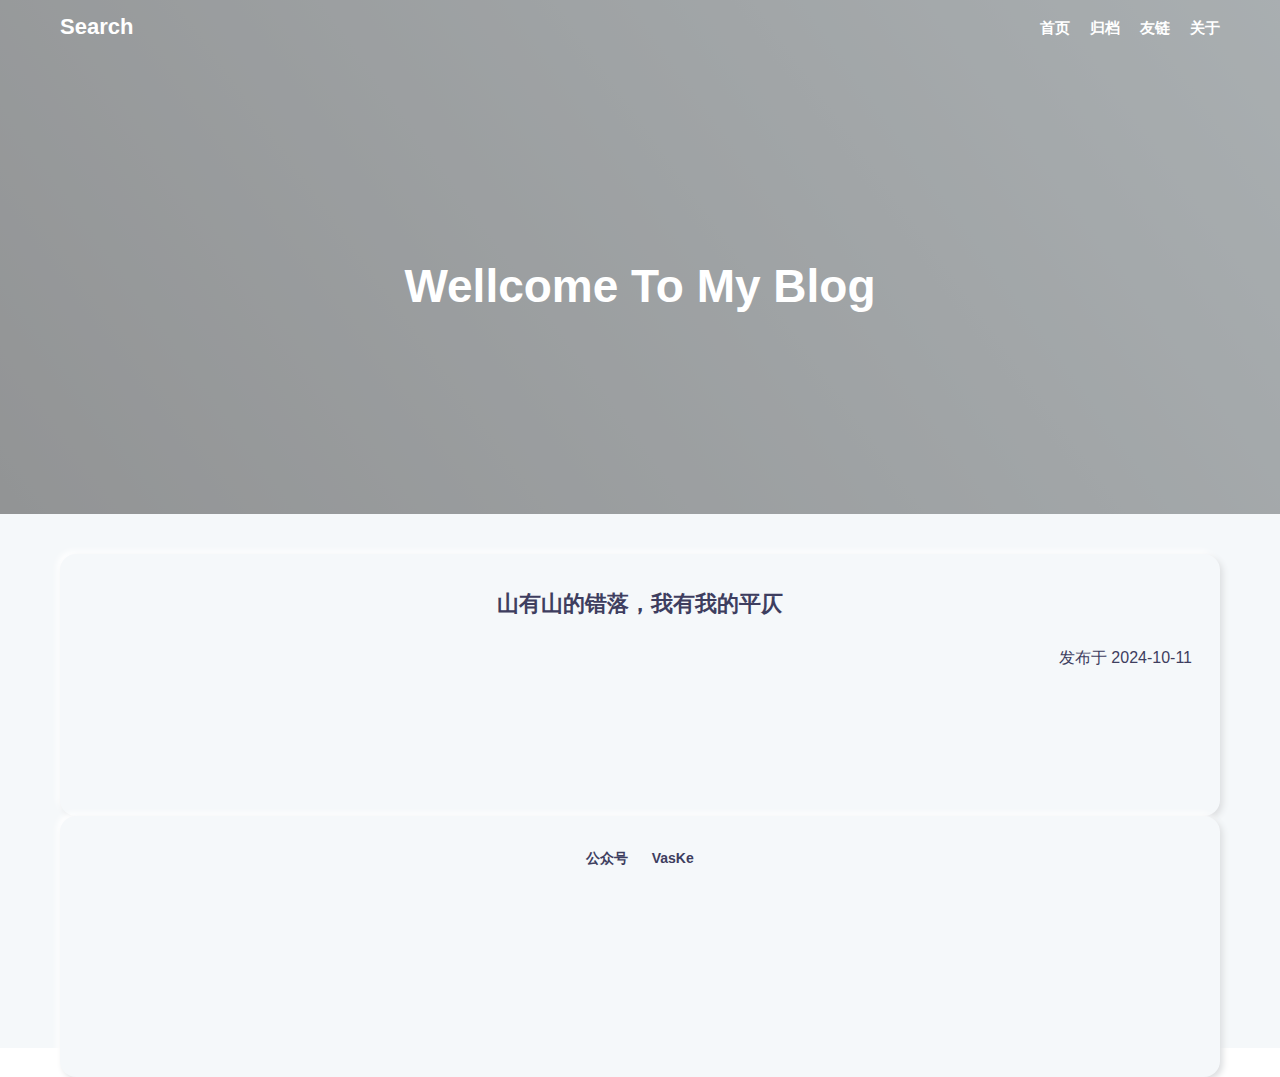
==== index.html @ cfa20895 "Second index.html" ====
<!DOCTYPE html>
<html lang="en">
<head>
  <meta charset="UTF-8">
  <meta name="viewport" content="width=device-width, initial-scale=1.0">
  <meta http-equiv="X-UA-Compatible" content="ie=edge">
  <meta name="theme-color" content="#3367D6"/>
  <link rel="apple-touch-icon" href="/icons-192.png">
  <link rel="manifest" href="/manifest.json">
  <meta name="generator" content="Hexo 7.3.0">
  <meta name="author" content="HF Chen">
  <title>VasKe</title>
  <link rel="shortcut icon" href="/favicon.ico">
  <link rel="stylesheet" href="/css/style.css">
</head>
<body>
  <div class="root-container">
    
<!-- header container -->
<header class="header-container">
  
    <div class="post-image" style="background-image: url(https://qiniu.sukoshi.xyz/src/images/68686407_p0.jpg)"></div>
  

  <!-- navbar -->
<nav class="navbar">
  <div class="navbar-content">
    <!-- logo -->
    <div class="navbar-logo">
      <a href="https://www.baidu.com">
        
          Search
        
      </a>
    </div>
    <!-- link -->
    <div class="navbar-link">
      <div class="navbar-btn">
        <div></div>
        <div></div>
        <div></div>
      </div>
      <ul class="navbar-list">
        
          <li class="navbar-list-item"><a href="/">首页</a></li>
        
          <li class="navbar-list-item"><a href="/archives">归档</a></li>
        
          <li class="navbar-list-item"><a href="#">友链</a></li>
        
          <li class="navbar-list-item"><a href="#">关于</a></li>
        
      </ul>
    </div>
  </div>
</nav>

  
  
    <div class="header-content">
      <div class="post-text layout-block layout-padding">
        <h1 class="title-wrap">Wellcome To My Blog</h1>
        
      </div>
    </div>
  

  
</header>

    <!-- 首页 -->

<!-- post list container -->
<div class="body-container">
  <div class="content-container layout-block article-list">
      <div class="article-item layout-padding">
        <article class="card-container article-card content-padding--large soft-size--large soft-style--box">
          <div class="card-text" style="text-align: center;">
              <a href="/2024/10/11/hello-world/" itemprop="url">
                <h2 class="card-text--title">山有山的错落，我有我的平仄</h2>
              </a>
            <div class="card-text--row" style="text-align: right;">
              <span>发布于</span>
              <time  class="article-date" datetime="2024-10-11T14:38:15.894Z" itemprop="datePublished">2024-10-11</time>
            </div>
            <ul class="wrap-list light"></ul>
            <ul class="wrap-list light"></ul>
          </div>
        </article>

        <article class="card-container article-card content-padding--large soft-size--large soft-style--box">
        <div style="display: flex; justify-content: center;">
          <div class="card-text" style="text-align: center;">
            <h2>公众号</h2>
          </div>
          &nbsp;&nbsp;&nbsp;&nbsp;&nbsp;&nbsp;
          <div class="card-text" style="text-align: center;">
            <h2>VasKe</h2>
          </div>
        </div>
        </article>
      </div>
  </div>
</div>

<!-- page container -->



    <!-- footer container -->
<footer id="footer" class="footer">
  <div class="footer-container">
    
    <div class="social-icons">
      
          <a href="https://github.com/vakechen/" class="soft-size--primary soft-style--box" target="_blank" rel="noopener noreferrer">
            <svg class="icon icon-github" viewBox="0 0 1024 1024" version="1.1" xmlns="http://www.w3.org/2000/svg">
            <path d="M64.6 512c0 195.6 125.4 361.9 300.1 422.9 23.5 5.9 19.9-10.8 19.9-22.2v-77.6c-135.8 15.9-141.3-74-150.5-89-18.5-31.5-61.9-39.5-49-54.5 31-15.9 62.5 4 98.9 58 26.4 39.1 77.9 32.5 104.1 26 5.7-23.5 17.9-44.5 34.7-60.9-140.7-25.2-199.4-111.1-199.4-213.3 0-49.5 16.4-95.1 48.4-131.8-20.4-60.6 1.9-112.4 4.9-120.1 58.2-5.2 118.5 41.6 123.3 45.3 33.1-8.9 70.8-13.7 112.9-13.7 42.4 0 80.3 4.9 113.5 13.9 11.3-8.6 67.3-48.8 121.4-43.9 2.9 7.7 24.7 58.3 5.5 118.1 32.5 36.8 49 82.8 49 132.4 0 102.3-59 188.3-200.2 213.2 23.5 23.3 38.1 55.5 38.1 91.1v112.7c0.8 9 0 17.9 15.1 17.9C832.7 877 960.4 709.4 960.4 512.1c0-247.5-200.6-447.9-447.9-447.9C265 64.1 64.6 264.5 64.6 512z"></path></svg>
          </a>
        
      
        
          <a href="https://twitter.com/guanquanhong" class="soft-size--primary soft-style--box" target="_blank" rel="noopener noreferrer">
            <svg class="icon icon-twitter" viewBox="0 0 1024 1024" version="1.1" xmlns="http://www.w3.org/2000/svg">
            <path d="M962.285714 233.142857q-38.285714 56-92.571429 95.428571 0.571429 8 0.571429 24 0 74.285714-21.714286 148.285714t-66 142-105.428571 120.285714-147.428571 83.428571-184.571429 31.142857q-154.857143 0-283.428571-82.857143 20 2.285714 44.571429 2.285714 128.571429 0 229.142857-78.857143-60-1.142857-107.428571-36.857143t-65.142857-91.142857q18.857143 2.857143 34.857143 2.857143 24.571429 0 48.571429-6.285714-64-13.142857-106-63.714286t-42-117.428571l0-2.285714q38.857143 21.714286 83.428571 23.428571-37.714286-25.142857-60-65.714286t-22.285714-88q0-50.285714 25.142857-93.142857 69.142857 85.142857 168.285714 136.285714t212.285714 56.857143q-4.571429-21.714286-4.571429-42.285714 0-76.571429 54-130.571429t130.571429-54q80 0 134.857143 58.285714 62.285714-12 117.142857-44.571429-21.142857 65.714286-81.142857 101.714286 53.142857-5.714286 106.285714-28.571429z"></path></svg>
          </a>
        
      
    </div>
     
    <p>&copy; 2024 <a href="/" target="_blank">HF Chen</a></p>

    

    <p>- END -</p>

    <p>
      <a href="javascript:;" id="theme-light">🌞 浅色</a>
      <a href="javascript:;" id="theme-dark">🌛 深色</a>
      <a href="javascript:;" id="theme-auto">🤖️ 自动</a>
    </p>
  </div>
</footer>
  </div>

  <div class="back-to-top-fixed soft-size--round soft-style--box">
    <svg class="icon icon-back-to-top" viewBox="0 0 1024 1024" version="1.1" xmlns="http://www.w3.org/2000/svg">
      <path d="M725.333333 426.666667c-12.8 0-21.333333-4.266667-29.866667-12.8l-213.333333-213.333333c-17.066667-17.066667-17.066667-42.666667 0-59.733333s42.666667-17.066667 59.733333 0l213.333333 213.333333c17.066667 17.066667 17.066667 42.666667 0 59.733333C746.666667 422.4 738.133333 426.666667 725.333333 426.666667z"></path>
      <path d="M298.666667 426.666667c-12.8 0-21.333333-4.266667-29.866667-12.8-17.066667-17.066667-17.066667-42.666667 0-59.733333l213.333333-213.333333c17.066667-17.066667 42.666667-17.066667 59.733333 0s17.066667 42.666667 0 59.733333l-213.333333 213.333333C320 422.4 311.466667 426.666667 298.666667 426.666667z"></path>
      <path d="M512 896c-25.6 0-42.666667-17.066667-42.666667-42.666667L469.333333 170.666667c0-25.6 17.066667-42.666667 42.666667-42.666667s42.666667 17.066667 42.666667 42.666667l0 682.666667C554.666667 878.933333 537.6 896 512 896z"></path>
    </svg>
  </div>

  
  










  


  


  




<script src="/js/script.js"></script>


  
  <!-- 尾部用户自定义相关内容 -->
</body>
</html>
---- css/style.css ----
@media screen and (min-width: 768px) {
  :root {
    --layout-max-width: 1200px;
    --layout-padding: 20px;
    --content-large-padding: 40px 38px 46px;
    --content-small-padding: 20px 19px 23px;
    --font-large-size: 46px;
    --font-stress-size: 22px;
    --font-common-size: 16px;
    --font-base-size: 14px;
    --font-base-lh: 1.8;
    --banner-height: 460px;
    --content-large-padding: 30px 28px 26px;
    --content-primary-padding: 23px;
    --soft-large-radius: 16px;
    --soft-primary-radius: 12px;
    --soft-small-radius: 6px;
  }
}
@media screen and (max-width: 767px) {
  :root {
    --layout-max-width: 100%;
    --layout-padding: 10px;
    --content-large-padding: 30px 28px 34px;
    --content-small-padding: 14px 12px 16px;
    --font-large-size: 22px;
    --font-stress-size: 18px;
    --font-common-size: 14px;
    --font-base-size: 12px;
    --font-base-lh: 1.4;
    --banner-height: 280px;
    --content-large-padding: 30px 28px 34px;
    --content-primary-padding: 16px;
    --soft-large-radius: 16px;
    --soft-primary-radius: 6px;
    --soft-small-radius: 4px;
  }
}
:root {
  --soft-shadow: 3px;
}
:root.theme-light {
  --theme-bg-primary: #f5f8fa;
  --theme-bg-high: #fff;
  --theme-bg-shadow: #dddfe1;
  --theme-bg-actvie1: #dddfe1;
  --theme-bg-actvie2: #fff;
  --theme-text-active: #f857a6;
  --theme-text-light: #fff;
  --theme-text-primary: #3e3e5f;
  --theme-text-low: #aeacb1;
  --theme-text-stress: #14281d;
  --theme-border-primary: #e1e4e8;
  --theme-border-secondary: #ebedef;
}
:root.theme-dark {
  --theme-bg-primary: #1e2428;
  --theme-bg-high: #303a40;
  --theme-bg-shadow: #0c0e10;
  --theme-bg-actvie1: #1b2024;
  --theme-bg-actvie2: #20272b;
  --theme-text-active: #ca5388;
  --theme-text-light: #d7dfe6;
  --theme-text-primary: #adbac7;
  --theme-text-low: #444c56;
  --theme-text-stress: #cdd9e5;
  --theme-border-primary: #444c56;
  --theme-border-secondary: #373e47;
}
@media (prefers-color-scheme: light) {
  :root {
    --theme-bg-primary: #f5f8fa;
    --theme-bg-high: #fff;
    --theme-bg-shadow: #dddfe1;
    --theme-bg-actvie1: #dddfe1;
    --theme-bg-actvie2: #fff;
    --theme-text-active: #f857a6;
    --theme-text-light: #fff;
    --theme-text-primary: #3e3e5f;
    --theme-text-low: #aeacb1;
    --theme-text-stress: #14281d;
    --theme-border-primary: #e1e4e8;
    --theme-border-secondary: #ebedef;
  }
}
@media (prefers-color-scheme: dark) {
  :root {
    --theme-bg-primary: #1e2428;
    --theme-bg-high: #303a40;
    --theme-bg-shadow: #0c0e10;
    --theme-bg-actvie1: #1b2024;
    --theme-bg-actvie2: #20272b;
    --theme-text-active: #ca5388;
    --theme-text-light: #d7dfe6;
    --theme-text-primary: #adbac7;
    --theme-text-low: #444c56;
    --theme-text-stress: #cdd9e5;
    --theme-border-primary: #444c56;
    --theme-border-secondary: #373e47;
  }
}
::-webkit-scrollbar {
  display: none;
}
html,
body,
div,
span,
applet,
object,
iframe,
h1,
h2,
h3,
h4,
h5,
h6,
p,
blockquote,
pre,
a,
abbr,
acronym,
address,
big,
cite,
code,
del,
dfn,
em,
img,
ins,
kbd,
q,
s,
samp,
small,
strike,
strong,
sub,
sup,
tt,
var,
dl,
dt,
dd,
ol,
ul,
li,
fieldset,
form,
label,
legend,
table,
caption,
tbody,
tfoot,
thead,
tr,
th,
td,
article,
aside,
canvas,
details,
embed,
figure,
figcaption,
footer,
header,
hgroup,
menu,
nav,
output,
ruby,
section,
summary,
time,
mark,
audio,
video {
  margin: 0;
  padding: 0;
  border: 0;
  vertical-align: baseline;
  font-size: 100%;
}
html {
  box-sizing: border-box;
  font-family: 'Open Sans', sans-serif;
  font-size: var(--font-base-size);
  line-height: var(--font-base-lh);
  -ms-text-size-adjust: 100%;
  -webkit-text-size-adjust: 100%;
}
body {
  font-size: var(--font-base-size);
  line-height: var(--font-base-lh);
}
*,
*:before,
*:after {
  box-sizing: inherit;
}
ol,
ul {
  list-style: none;
}
blockquote,
q {
  quotes: none;
}
blockquote:before,
blockquote:after,
q:before,
q:after {
  content: "";
  content: none;
}
table {
  border-spacing: 0;
  border-collapse: collapse;
}
img {
  max-width: 100%;
}
a {
  background-color: transparent;
  text-decoration: none;
  color: inherit;
}
a:active,
a:hover {
  outline: 0;
}
b,
strong {
  font-weight: bold;
}
i,
em,
dfn {
  font-style: italic;
}
.text-ellipsis {
  overflow: hidden;
  text-overflow: ellipsis;
  white-space: nowrap;
}
.center-bg {
  background-repeat: no-repeat;
  background-position: center;
  background-size: cover;
}
.layout-padding {
  padding: var(--layout-padding);
}
.layout-margin {
  margin: var(--layout-padding);
}
.layout-block {
  width: 100%;
  max-width: var(--layout-max-width);
  margin-left: auto;
  margin-right: auto;
}
.content-padding--large {
  padding: var(--content-large-padding);
}
.content-padding--primary {
  padding: var(--content-primary-padding);
}
[class*=soft-size--].soft-size--large {
  --radius: var(--soft-large-radius);
}
[class*=soft-size--].soft-size--primary {
  --radius: var(--soft-primary-radius);
}
[class*=soft-size--].soft-size--small {
  --radius: var(--soft-small-radius);
}
[class*=soft-size--].soft-size--round {
  --radius: 50%;
}
[class*=soft-style--] {
  transition: border-radius 0.3s ease, box-shadow 0.3s ease, background-image 0.3s ease;
}
[class*=soft-style--].soft-style--box {
  overflow: hidden;
  border-radius: var(--radius);
  background-color: var(--theme-bg-primary);
  box-shadow: var(--soft-shadow) var(--soft-shadow) calc(var(--soft-shadow) * 2) var(--theme-bg-shadow), calc(-1 * var(--soft-shadow)) calc(-1 * var(--soft-shadow)) calc(var(--soft-shadow) * 2) var(--theme-bg-high);
}
[class*=soft-style--].soft-style--hover:hover {
  overflow: hidden;
  border-radius: var(--radius);
  background-color: var(--theme-bg-primary);
  box-shadow: var(--soft-shadow) var(--soft-shadow) calc(var(--soft-shadow) * 2) var(--theme-bg-shadow), calc(-1 * var(--soft-shadow)) calc(-1 * var(--soft-shadow)) calc(var(--soft-shadow) * 2) var(--theme-bg-high);
}
[class*=soft-style--].soft-style--active:active {
  overflow: hidden;
  border-radius: var(--radius);
  background-color: var(--theme-bg-primary);
  background-image: linear-gradient(145deg, var(--theme-text-active1), var(--theme-text-active2));
  box-shadow: inset var(--soft-shadow) var(--soft-shadow) calc(var(--soft-shadow) * 2) var(--theme-bg-shadow), inset calc(-1 * var(--soft-shadow)) calc(-1 * var(--soft-shadow)) calc(var(--soft-shadow) * 2) var(--theme-bg-high);
}
.root-container {
  background-color: var(--theme-bg-primary);
}
.body-container {
  position: relative;
  padding: var(--layout-padding) 0;
}
.back-to-top-fixed {
  position: fixed;
  cursor: pointer;
  transition: opacity 0.3s ease, transform 0.3s ease;
  z-index: 10;
  opacity: 0;
  width: 60px;
  height: 60px;
  right: 40px;
  bottom: 40px;
  padding: 12px;
  transform: translate3d(0, 100%, 0);
}
.back-to-top-fixed:hover .icon-back-to-top {
  fill: var(--theme-text-stress);
}
.back-to-top-fixed.show {
  opacity: 1;
  transform: translate3d(0, 0, 0);
}
.back-to-top-fixed .icon-back-to-top {
  fill: var(--theme-text-low);
  transition: fill 0.3s ease;
}
.wrap-list {
  display: flex;
  flex-wrap: wrap;
  margin: 18px -8px 0;
}
.wrap-list.light a {
  color: var(--theme-text-primary);
  transition: box-shadow 0.3s ease, border-radius 0.3s ease;
}
.wrap-list.light a:hover {
  overflow: hidden;
  border-radius: var(--soft-small-radius);
  background-color: var(--theme-bg-primary);
  box-shadow: var(--soft-shadow) var(--soft-shadow) calc(var(--soft-shadow) * 2) var(--theme-bg-shadow), calc(-1 * var(--soft-shadow)) calc(-1 * var(--soft-shadow)) calc(var(--soft-shadow) * 2) var(--theme-bg-high);
}
.wrap-list.light a:active {
  overflow: hidden;
  border-radius: var(--soft-small-radius);
  background-color: var(--theme-bg-primary);
  background-image: linear-gradient(145deg, var(--theme-text-active1), var(--theme-text-active2));
  box-shadow: inset var(--soft-shadow) var(--soft-shadow) calc(var(--soft-shadow) * 2) var(--theme-bg-shadow), inset calc(-1 * var(--soft-shadow)) calc(-1 * var(--soft-shadow)) calc(var(--soft-shadow) * 2) var(--theme-bg-high);
}
.wrap-list.dark a {
  border-radius: 20px;
  color: var(--theme-text-light);
  transition: background-color 0.3s ease, color 0.3s ease;
}
.wrap-list.dark a:hover {
  color: var(--theme-text-active);
  background-color: var(--theme-bg-primary);
}
.wrap-list a {
  display: block;
  padding: 4px 8px;
  letter-spacing: 1.5px;
}
html.show-mobile-nav {
  overflow: hidden;
  -webkit-tap-highlight-color: rgba(0,0,0,0);
}
html.show-mobile-nav .navbar-list {
  display: flex;
  animation: showMobileNav 0.4s ease-out forwards;
}
.navbar {
  position: relative;
  z-index: 2;
}
.navbar-content {
  display: flex;
  align-items: center;
  justify-content: space-between;
  max-width: var(--layout-max-width);
  width: 100%;
  height: 100%;
  margin: auto;
  padding: 0 var(--layout-padding);
}
.navbar-logo {
  padding-right: 20px;
  margin: 0;
  flex: 0 1 300px;
  color: var(--theme-text-light);
  font-size: var(--font-stress-size);
  font-weight: bolder;
}
.navbar-logo a {
  display: block;
  text-decoration: none;
  outline: 0;
}
.navbar-logo img {
  display: block;
  max-width: 100%;
  max-height: 50px;
}
.navbar-link {
  text-align: right;
  font-size: 15px;
}
.navbar-list-item {
  display: block;
  text-decoration: none;
  user-select: none;
}
.navbar-list-item a {
  display: block;
  font-weight: bolder;
  transition: opacity 0.3s ease;
  color: var(--theme-text-light);
}
.navbar-list-item a:hover {
  opacity: 0.7;
}
.navbar-btn {
  display: block;
  position: relative;
  width: 24px;
  height: 24px;
  cursor: pointer;
}
.navbar-btn.active {
  position: relative;
  z-index: 1000;
}
.navbar-btn.active div {
  transition: transform 0.3s ease 0.3s;
}
.navbar-btn.active div::before {
  background-color: #000;
  transition: transform 0.3s ease, opacity 0.3s ease 0.3s, background-color 0.3s ease 0.3s;
}
.navbar-btn.active div:nth-child(1) {
  transform: rotate(45deg);
}
.navbar-btn.active div:nth-child(1)::before {
  transform: translateY(0);
}
.navbar-btn.active div:nth-child(2)::before {
  opacity: 0;
}
.navbar-btn.active div:nth-child(3) {
  transform: rotate(-45deg);
}
.navbar-btn.active div:nth-child(3)::before {
  transform: translateY(0);
}
.navbar-btn div {
  position: absolute;
  top: 0;
  left: 0;
  width: 100%;
  height: 100%;
  transform-origin: center;
  transition: transform 0.3s ease;
}
.navbar-btn div:before {
  position: absolute;
  content: "";
  left: 0;
  right: 0;
  top: 0;
  bottom: 0;
  margin: auto;
  width: 100%;
  height: 2px;
  border-radius: 2px;
  background-color: #fff;
  transition: transform 0.3s ease 0.3s, opacity 0.3s ease 0.3s, background-color 0.3s ease;
}
.navbar-btn div:nth-child(1):before {
  transform: translateY(-8px);
}
.navbar-btn div:nth-child(3):before {
  transform: translateY(8px);
}
@media screen and (min-width: 768px) {
  .navbar {
    height: 54px;
  }
  .navbar-list {
    display: flex;
    justify-content: flex-end;
    gap: 20px;
  }
  .navbar-btn {
    display: none;
  }
}
@media screen and (max-width: 767px) {
  .navbar {
    height: 32px;
  }
  .navbar-btn {
    display: inline-block;
  }
  .navbar-list {
    display: none;
    position: fixed;
    flex-direction: column;
    align-items: center;
    justify-content: center;
    gap: 20px;
    top: 0;
    left: 0;
    width: 100vw;
    height: 100vh;
    padding: 20px 0;
    background-color: #f7f7f7;
    z-index: 999;
  }
  .navbar-list-item a {
    color: #161b3d;
  }
}
@-moz-keyframes showMobileNav {
  from {
    opacity: 0;
    transform: translateX(70%);
  }
  to {
    opacity: 1;
    transform: translateX(0);
  }
}
@-webkit-keyframes showMobileNav {
  from {
    opacity: 0;
    transform: translateX(70%);
  }
  to {
    opacity: 1;
    transform: translateX(0);
  }
}
@-o-keyframes showMobileNav {
  from {
    opacity: 0;
    transform: translateX(70%);
  }
  to {
    opacity: 1;
    transform: translateX(0);
  }
}
@keyframes showMobileNav {
  from {
    opacity: 0;
    transform: translateX(70%);
  }
  to {
    opacity: 1;
    transform: translateX(0);
  }
}
.header-container.post .post-text {
  text-align: left;
}
.header-container {
  position: relative;
}
.header-content {
  position: relative;
  width: 100%;
  height: var(--banner-height);
  margin: auto;
  display: flex;
  flex-direction: column;
  align-items: center;
  justify-content: center;
}
.post-image {
  position: absolute;
  top: 0;
  left: 0;
  width: 100%;
  height: 100%;
  z-index: -1;
  background-size: cover;
  background-position: center;
  background-repeat: no-repeat;
  z-index: auto;
}
.post-image:before {
  position: absolute;
  top: 0;
  left: 0;
  display: block;
  content: '';
  width: 100%;
  height: 100%;
  opacity: 0.4;
  background-color: #394245;
  background-image: linear-gradient(234deg, #394245 0%, #000 100%);
}
.post-text {
  overflow: hidden;
  text-align: center;
  color: var(--theme-text-light);
  padding: var(--content-large-padding);
}
.title-wrap {
  font-size: var(--font-large-size);
  font-weight: bolder;
  overflow: hidden;
  text-overflow: ellipsis;
  word-break: break-word;
}
.title-sub-wrap {
  margin-top: 18px;
  font-size: var(--font-common-size);
}
.last-time {
  font-size: var(--font-base-size);
  margin-top: 10px;
}
.footer {
  width: 100%;
  padding: 20px;
}
.footer-container {
  margin: auto;
  text-align: center;
  color: var(--theme-text-primary);
}
.footer-container a {
  color: var(--theme-stree-color);
  font-weight: bolder;
  transition: color 0.3s ease;
}
.footer-container a:hover {
  color: var(--theme-text-active);
}
.footer-container p {
  line-height: 1.5;
  margin: 6px 0;
}
.social-icons {
  display: flex;
  align-items: center;
  justify-content: center;
  flex-wrap: wrap;
  gap: 20px;
  list-style: none;
  padding-bottom: 20px;
}
.social-icons a {
  display: block;
  text-align: center;
}
.social-icons svg.icon {
  display: block;
  fill: var(--theme-text-low);
  transition: fill 0.3s ease;
}
.social-icons svg.icon:hover {
  fill: var(--theme-text-stress);
}
@media screen and (min-width: 768px) {
  .social-icons a {
    width: 45px;
    height: 45px;
    padding: 10px;
  }
}
@media screen and (max-width: 767px) {
  .social-icons a {
    width: 32px;
    height: 32px;
    padding: 8px;
  }
}
.card-container {
  position: relative;
  height: 100%;
}
.card-container .card-cover {
  position: absolute;
  top: 0;
  right: 0;
  bottom: 0;
  left: 0;
  background-repeat: no-repeat;
  background-position: center;
  background-size: cover;
}
.card-container .card-cover::after {
  content: "";
  display: block;
  position: absolute;
  top: 0;
  left: 0;
  width: 100%;
  height: 100%;
  opacity: 0.3;
  background-image: linear-gradient(234deg, #394245 0%, #000 100%);
}
.card-container .card-cover + .card-text {
  color: var(--theme-text-light);
}
.card-container .card-text {
  position: relative;
  color: var(--theme-text-primary);
  line-height: var(--font-base-lh);
  transition: color 0.3s ease;
}
.card-container .card-text .card-text--title {
  font-size: var(--font-stress-size);
  font-weight: bolder;
}
.card-container .card-text .card-text--row {
  font-size: var(--font-common-size);
  margin-top: 20px;
}
.card-container .card-text .last-time {
  font-size: var(--font-base-size);
  margin-top: 10px;
}
.page-container {
  margin: 20px auto;
  text-align: center;
  color: var(--theme-text-low);
}
.page-container .page-number,
.page-container .extend {
  padding: 4px 6px;
  margin: 8px;
  transition: color 0.3s ease;
}
.page-container .page-number:hover,
.page-container .extend:hover {
  color: var(--theme-text-active);
}
.page-container .current {
  color: var(--theme-text-primary);
}
.markdown-body {
  line-height: 2;
  color: var(--theme-text-primary);
}
.markdown-body:before,
.markdown-body:after {
  content: "";
  display: table;
  clear: both;
}
.markdown-body > :first-child {
  margin-top: 0;
}
.markdown-body > :last-child {
  margin-bottom: 0;
}
.markdown-body ul {
  list-style-type: disc;
}
.markdown-body ol {
  list-style-type: decimal;
}
.markdown-body ul,
.markdown-body ol {
  padding-left: 2em;
  line-height: 1.75rem;
  margin-top: 16px;
  margin-bottom: 16px;
}
.markdown-body ul ul,
.markdown-body ol ul,
.markdown-body ul ol,
.markdown-body ol ol {
  margin-top: 12px;
  margin-bottom: 12px;
}
.markdown-body ul li,
.markdown-body ol li {
  margin-top: 8px;
  margin-bottom: 8px;
}
.markdown-body ul p,
.markdown-body ol p {
  margin: 0;
}
.markdown-body cite,
.markdown-body em,
.markdown-body i {
  font-style: italic;
}
.markdown-body strong {
  font-weight: bolder;
}
.markdown-body p + p {
  margin-top: 16px;
}
.markdown-body h1,
.markdown-body h2 {
  margin-top: 30px;
  margin-bottom: 16px;
  border-bottom: 1px solid var(--theme-border-secondary);
}
.markdown-body h3,
.markdown-body h4,
.markdown-body h5,
.markdown-body h6 {
  margin-top: 30px;
  margin-bottom: 16px;
}
.markdown-body h1 {
  padding-bottom: 0.2em;
  font-size: 1.7em;
}
.markdown-body h2 {
  padding-bottom: 0.3em;
  font-size: 1.5em;
}
.markdown-body h3 {
  font-size: 1.3em;
}
.markdown-body h4 {
  font-size: 1.1em;
}
.markdown-body h5 {
  font-size: 1em;
}
.markdown-body h6 {
  font-size: 0.9em;
}
.markdown-body table {
  width: 100%;
  border-collapse: collapse;
  border-spacing: 0;
}
.markdown-body table th {
  font-weight: bold;
  border-bottom: 3px solid #ddd;
  padding-bottom: 0.5em;
  text-align: left;
}
.markdown-body table td {
  border-bottom: 1px solid #ddd;
  padding: 10px 0;
}
.markdown-body hr {
  height: 0;
  margin: 15px 0;
  overflow: hidden;
  background: transparent;
  border: 0;
  border-bottom: 1px solid var(--theme-border-primary);
  transition: border-color 0.3s ease;
}
.markdown-body a {
  text-decoration: none;
  word-break: break-all;
  border-bottom: 2px solid #dde0e0;
  transition: border 0.3s ease;
  color: var(--theme-text-active);
}
.markdown-body a:hover {
  border-color: var(--theme-text-active);
}
.markdown-body img,
.markdown-body video {
  display: block;
  height: auto;
  margin: auto;
  max-width: 100%;
  box-sizing: initial;
  background-color: var(--theme-bg-primary);
  overflow: hidden;
  border-radius: var(--soft-small-radius);
  background-color: var(--theme-bg-primary);
  box-shadow: var(--soft-shadow) var(--soft-shadow) calc(var(--soft-shadow) * 2) var(--theme-bg-shadow), calc(-1 * var(--soft-shadow)) calc(-1 * var(--soft-shadow)) calc(var(--soft-shadow) * 2) var(--theme-bg-high);
}
.markdown-body iframe {
  border: none;
}
.markdown-body .video-container {
  position: relative;
  padding-top: 56.25%;
  height: 0;
  overflow: hidden;
  overflow: hidden;
  border-radius: var(--soft-small-radius);
  background-color: var(--theme-bg-primary);
  box-shadow: var(--soft-shadow) var(--soft-shadow) calc(var(--soft-shadow) * 2) var(--theme-bg-shadow), calc(-1 * var(--soft-shadow)) calc(-1 * var(--soft-shadow)) calc(var(--soft-shadow) * 2) var(--theme-bg-high);
}
.markdown-body .video-container iframe,
.markdown-body .video-container object,
.markdown-body .video-container embed {
  position: absolute;
  top: 0;
  left: 0;
  width: 100%;
  height: 100%;
  margin-top: 0;
}
.markdown-body del {
  color: var(--theme-text-low);
}
.markdown-body pre,
.markdown-body code {
  font-family: "Source Code Pro", Consolas, Monaco, Menlo, Consolas, monospace;
}
.markdown-body p code {
  padding: 0.1em 0.3em;
  background-color: var(--theme-bg-shadow);
}
.markdown-body details {
  margin-top: 16px;
  margin-bottom: 16px;
  border-radius: var(--soft-small-radius);
  border: 1px solid var(--theme-border-secondary);
  color: var(--theme-text-primary);
  font-size: 14px;
  overflow: hidden;
  box-shadow: 0 2px 4px -2px rgba(0,0,0,0.149);
}
.markdown-body details[open] summary {
  border-bottom: 1px solid var(--theme-border-secondary);
  background-color: var(--theme-bg-primary);
}
.markdown-body details summary {
  padding: 8px 12px;
  font-weight: bolder;
  color: var(--theme-text-stress);
  cursor: pointer;
  outline: 0;
}
.markdown-body details summary + *,
.markdown-body details .details-content {
  padding: 8px 12px;
}
.markdown-body details summary + * > *,
.markdown-body details .details-content > * {
  margin-top: 8px;
  margin-bottom: 8px;
}
.markdown-body blockquote,
.markdown-body .pullquote {
  margin-top: 16px;
  margin-bottom: 16px;
  border-left: 3px solid #9dacb7;
  padding: 2px 0 2px 0.7em;
  color: var(--theme-text-low);
}
.markdown-body blockquote > :first-child,
.markdown-body .pullquote > :first-child {
  margin-top: 0;
}
.markdown-body blockquote > :last-child,
.markdown-body .pullquote > :last-child {
  margin-bottom: 0;
}
.markdown-body blockquote p,
.markdown-body .pullquote p {
  margin-top: 16px;
  margin-bottom: 16px;
}
.markdown-body figure.highlight {
  position: relative;
  margin-top: 16px;
  margin-bottom: 16px;
  overflow: auto;
  color: #ccc;
  background: #2d2d2d;
  padding-top: 16px;
  padding-bottom: 16px;
  border-radius: var(--soft-small-radius);
}
.markdown-body figure.highlight:has(> figcaption) {
  padding-top: 0;
}
.markdown-body figure.highlight:has(> figcaption) button.copy-btn {
  top: 6px;
}
.markdown-body figure.highlight:hover button.copy-btn {
  opacity: 1;
}
.markdown-body figure.highlight button.copy-btn {
  opacity: 0;
  position: absolute;
  right: 10px;
  top: 14px;
  display: block;
  cursor: pointer;
  border: none;
  padding: 0;
  margin: 0;
  width: 32px;
  height: 32px;
  border-radius: 4px;
  background-color: #3a3d50;
  background-size: 20px;
  background-position: center;
  background-repeat: no-repeat;
  background-image: url("data:image/svg+xml,%3Csvg xmlns='http://www.w3.org/2000/svg' fill='none' height='20' width='20' stroke='rgba(128,128,128,1)' stroke-width='2' viewBox='0 0 24 24'%3E%3Cpath stroke-linecap='round' stroke-linejoin='round' d='M9 5H7a2 2 0 0 0-2 2v12a2 2 0 0 0 2 2h10a2 2 0 0 0 2-2V7a2 2 0 0 0-2-2h-2M9 5a2 2 0 0 0 2 2h2a2 2 0 0 0 2-2M9 5a2 2 0 0 1 2-2h2a2 2 0 0 1 2 2'/%3E%3C/svg%3E");
}
.markdown-body figure.highlight button.copy-btn.copied {
  border-radius: 0 4px 4px 0;
  background-image: url("data:image/svg+xml,%3Csvg xmlns='http://www.w3.org/2000/svg' fill='none' height='20' width='20' stroke='rgba(128,128,128,1)' stroke-width='2' viewBox='0 0 24 24'%3E%3Cpath stroke-linecap='round' stroke-linejoin='round' d='M9 5H7a2 2 0 0 0-2 2v12a2 2 0 0 0 2 2h10a2 2 0 0 0 2-2V7a2 2 0 0 0-2-2h-2M9 5a2 2 0 0 0 2 2h2a2 2 0 0 0 2-2M9 5a2 2 0 0 1 2-2h2a2 2 0 0 1 2 2m-6 9 2 2 4-4'/%3E%3C/svg%3E");
}
.markdown-body figure.highlight button.copy-btn.copied::before {
  display: block;
  padding-left: 8px;
  padding-right: 8px;
  width: fit-content;
  height: 32px;
  line-height: 32px;
  color: #ccc;
  text-align: center;
  font-weight: bolder;
  box-sizing: border-box;
  white-space: normal;
  border-radius: 4px 0 0 4px;
  content: "Copied";
  background-color: #3a3d50;
  transform: translateX(calc(-100% - 2px));
}
.markdown-body figure.highlight figcaption {
  display: flex;
  align-items: center;
  gap: 16px;
  margin-bottom: 16px;
  padding: 6px 12px;
  background-color: #434343;
  border-radius: 4px 4px 0 0;
}
.markdown-body figure.highlight figcaption > a {
  text-decoration: none;
  border-bottom: none;
}
.markdown-body figure.highlight figcaption > span {
  display: inline-block;
  padding: 2px 8px;
  background-color: #4b4b4b;
  border-radius: 4px;
}
.markdown-body figure.highlight table {
  margin: 0;
  width: 100%;
  max-width: 100%;
  table-layout: fixed;
}
.markdown-body figure.highlight table td {
  border: none;
  padding: 0;
}
.markdown-body figure.highlight table .gutter {
  width: 56px;
}
.markdown-body figure.highlight table .gutter pre {
  color: #666;
  text-align: right;
  padding-left: 10px;
  padding-right: 5px;
}
.markdown-body figure.highlight table .code {
  width: auto;
}
.markdown-body figure.highlight table .code pre {
  padding-left: 5px;
  padding-right: 20px;
}
.markdown-body figure.highlight table pre code {
  background: none;
  text-shadow: none;
  padding: 0;
}
.markdown-body pre[class*="language-"] {
  margin-top: 16px;
  margin-bottom: 16px;
  overflow: auto;
  color: #ccc;
  background: #2d2d2d;
  border-radius: var(--soft-small-radius);
}
.markdown-body .aplayer.aplayer-box {
  margin-top: 16px;
  margin-bottom: 16px;
  background-color: var(--theme-bg-color);
  overflow: hidden;
  border-radius: var(--soft-small-radius);
  background-color: var(--theme-bg-primary);
  box-shadow: var(--soft-shadow) var(--soft-shadow) calc(var(--soft-shadow) * 2) var(--theme-bg-shadow), calc(-1 * var(--soft-shadow)) calc(-1 * var(--soft-shadow)) calc(var(--soft-shadow) * 2) var(--theme-bg-high);
}
.markdown-body .aplayer.aplayer-box .aplayer-info .aplayer-controller .aplayer-time {
  line-height: normal;
}
.markdown-body .aplayer.aplayer-box .aplayer-lrc:before {
  background: linear-gradient(180deg, var(--theme-bg-color) 0, rgba(255,255,255,0));
}
.markdown-body .aplayer.aplayer-box .aplayer-lrc:after {
  background: linear-gradient(180deg, rgba(255,255,255,0) 0, var(--theme-bg-color));
}
.markdown-body .dplayer.dplayer-box {
  margin-top: 16px;
  margin-bottom: 16px;
  overflow: hidden;
  border-radius: var(--soft-small-radius);
  background-color: var(--theme-bg-primary);
  box-shadow: var(--soft-shadow) var(--soft-shadow) calc(var(--soft-shadow) * 2) var(--theme-bg-shadow), calc(-1 * var(--soft-shadow)) calc(-1 * var(--soft-shadow)) calc(var(--soft-shadow) * 2) var(--theme-bg-high);
}
.markdown-body .figure-image {
  margin-top: 16px;
  margin-bottom: 16px;
}
.markdown-body .figure-image img {
  display: table;
  max-width: 100%;
  height: auto;
  border-radius: var(--soft-small-radius);
}
.markdown-body .figure-image figcaption {
  display: block;
  text-align: center;
  margin: 16px 0;
  color: var(--theme-text-low);
}
.content-container.article-list {
  display: flex;
  flex-wrap: wrap;
}
.content-container.article-list .article-item {
  flex: 1 0 auto;
  min-width: 25%;
  max-width: 100%;
}
.content-container.article-list .card-container.article-card {
  padding: var(--content-large-padding);
}
.content-container.post-container {
  display: flex;
  align-items: flex-start;
  overflow: visible;
}
.content-container.post-container .article-info .article-nav {
  display: flex;
  width: 100%;
  overflow: hidden;
}
.content-container.post-container .article-info .article-nav .article-nav-item {
  flex: 1 1 auto;
  min-width: 50%;
  text-align: center;
}
.content-container.post-container .article-info .page-link-container {
  display: flex;
  flex-direction: row;
  flex-wrap: wrap;
  justify-content: center;
}
@media screen and (min-width: 768px) {
  .content-container.post-container .article-info .page-link-container .link-item {
    max-width: 100%;
    min-width: 33.333%;
    flex: 1 0 auto;
  }
}
@media screen and (max-width: 767px) {
  .content-container.post-container .article-info .page-link-container .link-item {
    max-width: 100%;
    flex: 1 1 50%;
  }
}
.content-container.post-container .article-info .page-link-container .link-item > a {
  display: flex;
  align-items: center;
  transition: color 0.3s ease;
  height: 100%;
}
.content-container.post-container .article-info .page-link-container .link-item > a img {
  display: block;
  width: 46px;
  min-width: 46px;
  height: 46px;
  margin-right: 12px;
  object-fit: cover;
  flex: 0 0 46px;
}
.content-container.post-container .article-info .page-link-container .link-item > a div {
  overflow: hidden;
  line-height: var(--font-base-lh);
}
.content-container.post-container .article-info .page-link-container .link-item > a h4 {
  font-weight: bold;
  color: var(--theme-text-stress);
}
.content-container.post-container .article-info .page-link-container .link-item > a p {
  color: var(--theme-text-primary);
}
.content-container.post-container .widget-info {
  display: flex;
  flex-direction: column;
  position: sticky;
  top: 0;
  width: 360px;
  min-width: 360px;
  color: var(--theme-text-primary);
}
.content-container.post-container .widget-info .widget-title {
  display: flex;
  align-items: center;
  font-size: var(--font-stress-size);
  font-weight: bolder;
  margin-bottom: 12px;
}
.content-container.post-container .widget-info .widget-title svg {
  display: block;
  width: 32px;
  height: 32px;
  margin-right: 8px;
}
.content-container.post-container .widget-info .widget-author .widget-body {
  display: flex;
  flex-direction: column;
  align-items: center;
}
.content-container.post-container .widget-info .widget-author .widget-body img {
  width: 60px;
  height: 60px;
  display: block;
}
.content-container.post-container .widget-info .widget-author .widget-body h2 {
  font-weight: bolder;
  font-size: var(--font-stress-size);
  line-height: var(--font-base-lh);
}
.content-container.post-container .widget-info .widget-author .widget-body .count-box {
  display: flex;
  width: 100%;
  margin-top: 16px;
}
.content-container.post-container .widget-info .widget-author .widget-body .count-box .count-box--item {
  display: flex;
  align-items: center;
  justify-content: center;
  flex: 0 0 33.3333%;
}
.content-container.post-container .widget-info .widget-author .widget-body .count-box .count-box--item svg {
  width: 24px;
  height: 24px;
  margin-right: 8px;
}
.content-container.post-container .widget-info .widget-site .widget-body .site-info {
  display: flex;
  flex-direction: column;
  gap: 10px 0;
}
.content-container.post-container .widget-info .widget-site .widget-body .site-info .site-info-item {
  color: var(--theme-text-primary);
}
.content-container.post-container .widget-info .widget-toc .widget-body ol:not(:first-child) {
  padding-left: 20px;
}
.content-container.post-container .widget-info .widget-toc .widget-body ol > li {
  margin: 16px 0;
}
.content-container.post-container .widget-info .widget-toc .widget-body ol > li::marker {
  color: var(--theme-text-primary);
}
.content-container.post-container .widget-info .widget-toc .widget-body ol > li > a {
  color: var(--theme-text-primary);
  transition: color 0.3s ease;
}
.content-container.post-container .widget-info .widget-toc .widget-body ol > li > a:hover {
  color: var(--theme-text-active);
}
.content-container.post-container .widget-info .widget-categories .widget-body .categories-list-item:not(:last-child) {
  margin-bottom: 14px;
}
.content-container.post-container .widget-info .widget-categories .widget-body .categories-list-item a {
  color: var(--theme-text-primary);
  transition: color 0.3s ease, border-color 0.3s ease;
  font-weight: bolder;
  border-bottom: 2px solid var(--theme-border-primary);
}
.content-container.post-container .widget-info .widget-categories .widget-body .categories-list-item a:hover {
  color: var(--theme-text-active);
  border-color: var(--theme-text-active);
}
.content-container.post-container .widget-info .widget-tags .widget-body .tags-cloud {
  display: flex;
  flex-wrap: wrap;
  align-items: center;
  margin: 0 -8px;
}
.content-container.post-container .widget-info .widget-tags .widget-body .tags-cloud a {
  margin: 3px;
  display: block;
  padding: 4px 8px;
  color: var(--theme-text-primary);
  transition: box-shadow 0.3s ease;
}
.content-container.post-container .widget-info .widget-tags .widget-body .tags-cloud a:hover {
  overflow: hidden;
  border-radius: var(--soft-small-radius);
  background-color: var(--theme-bg-primary);
  box-shadow: var(--soft-shadow) var(--soft-shadow) calc(var(--soft-shadow) * 2) var(--theme-bg-shadow), calc(-1 * var(--soft-shadow)) calc(-1 * var(--soft-shadow)) calc(var(--soft-shadow) * 2) var(--theme-bg-high);
}
@media screen and (min-width: 768px) {
  .content-container.post-container .article-info {
    flex: 0 1 calc(100% - 360px);
    min-width: calc(100% - 360px);
  }
  .content-container.post-container .widget-info {
    display: flex;
  }
}
@media screen and (max-width: 767px) {
  .content-container.post-container .article-info {
    flex: 1 1 100%;
    width: 100%;
  }
  .content-container.post-container .widget-info {
    display: none;
  }
}
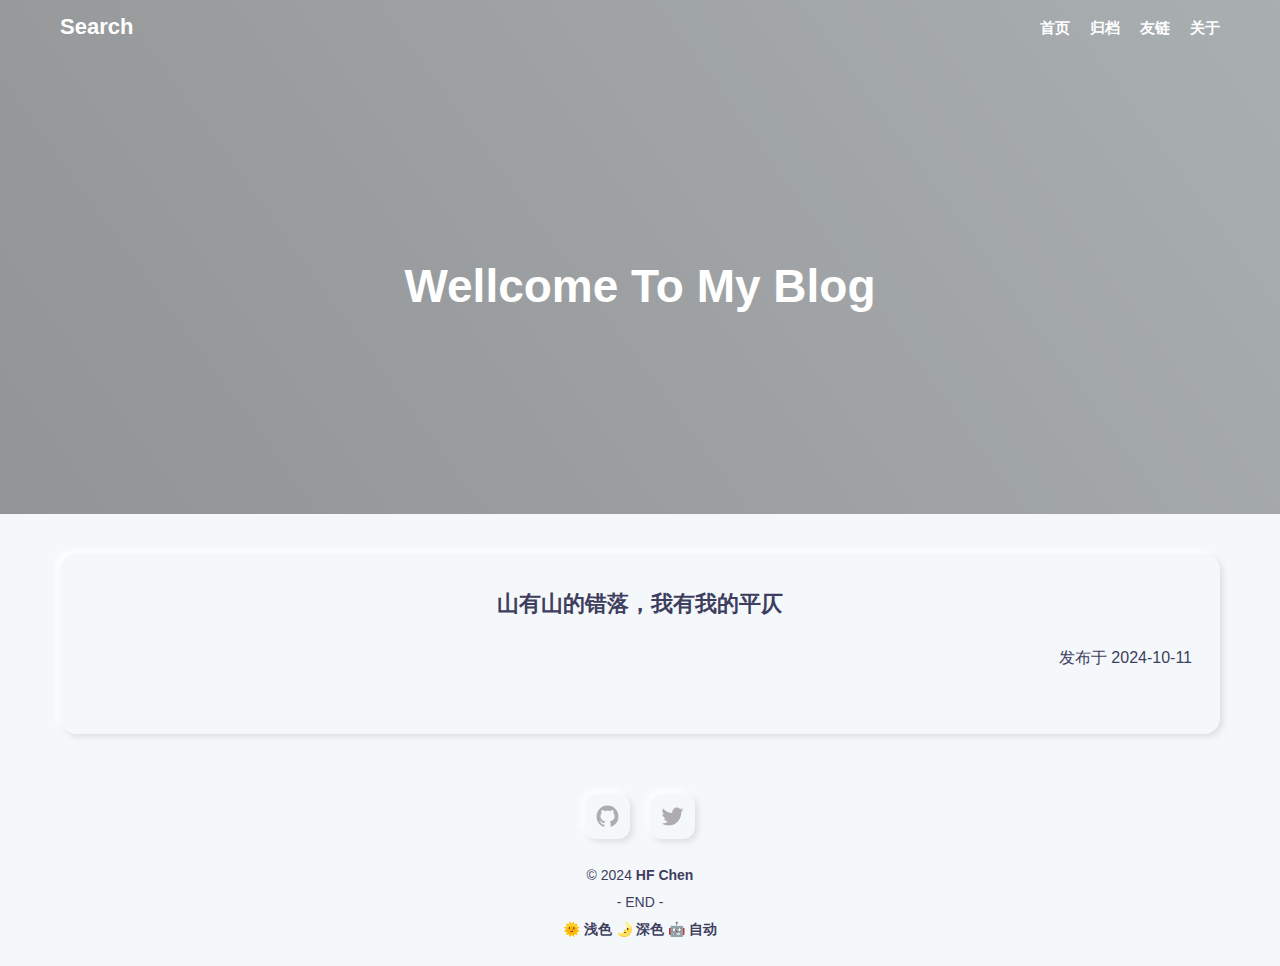
==== commit 6c8f669b: "Update index.html" ====
--- a/index.html
+++ b/index.html
@@ -87,18 +87,6 @@
             <ul class="wrap-list light"></ul>
           </div>
         </article>
-
-        <article class="card-container article-card content-padding--large soft-size--large soft-style--box">
-        <div style="display: flex; justify-content: center;">
-          <div class="card-text" style="text-align: center;">
-            <h2>公众号</h2>
-          </div>
-          &nbsp;&nbsp;&nbsp;&nbsp;&nbsp;&nbsp;
-          <div class="card-text" style="text-align: center;">
-            <h2>VasKe</h2>
-          </div>
-        </div>
-        </article>
       </div>
   </div>
 </div>
--- a/css/style.css
+++ b/css/style.css
@@ -689,7 +689,7 @@
 }
 .card-container {
   position: relative;
-  height: 100%;
+  margin-buttom: 10px;
 }
 .card-container .card-cover {
   position: absolute;
@@ -708,7 +708,6 @@
   top: 0;
   left: 0;
   width: 100%;
-  height: 100%;
   opacity: 0.3;
   background-image: linear-gradient(234deg, #394245 0%, #000 100%);
 }
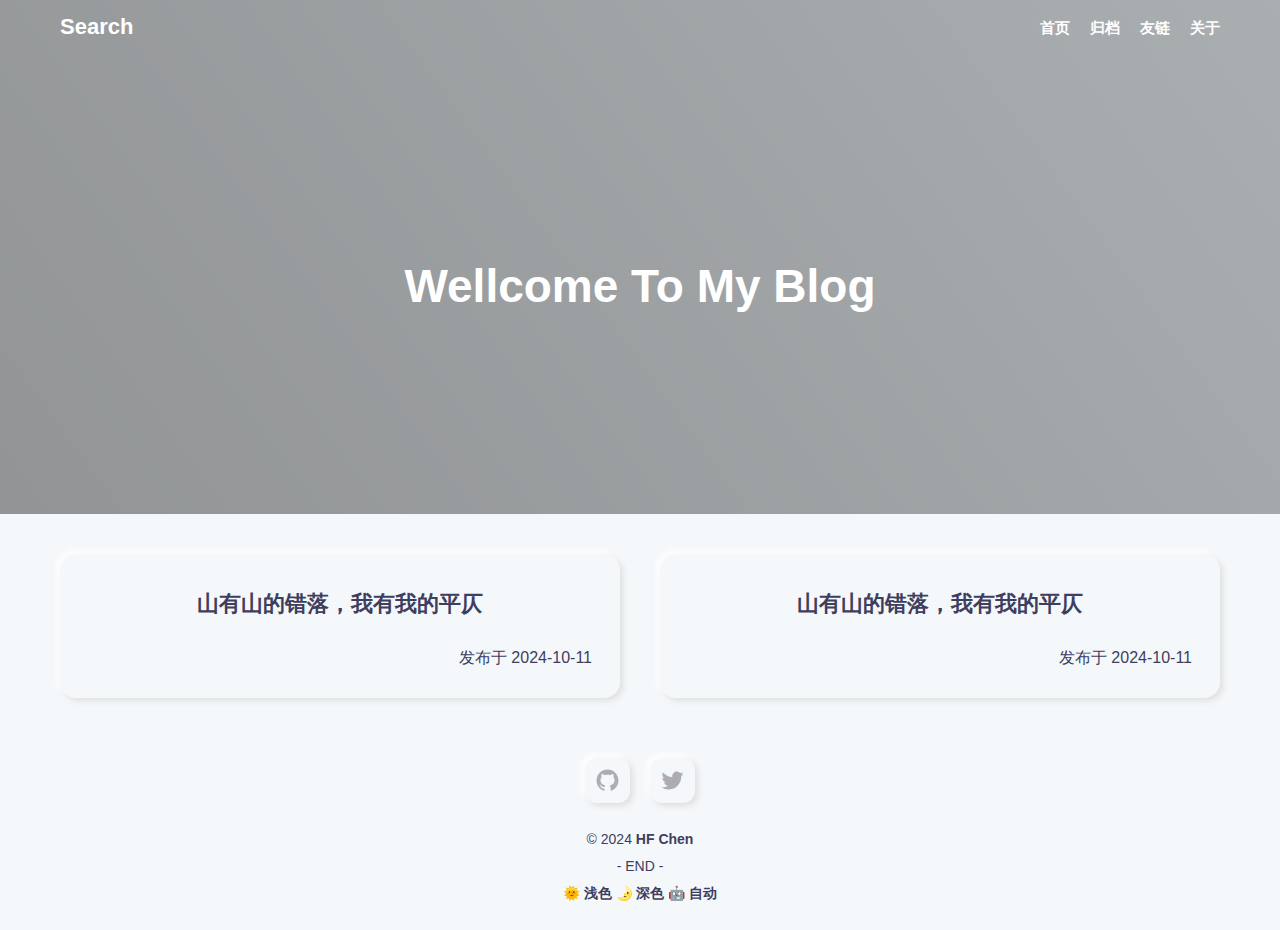
==== commit b8effa51: "Update index.html" ====
--- a/index.html
+++ b/index.html
@@ -83,8 +83,20 @@
               <span>发布于</span>
               <time  class="article-date" datetime="2024-10-11T14:38:15.894Z" itemprop="datePublished">2024-10-11</time>
             </div>
-            <ul class="wrap-list light"></ul>
-            <ul class="wrap-list light"></ul>
+          </div>
+        </article>
+      </div>
+
+     <div class="article-item layout-padding">
+        <article class="card-container article-card content-padding--large soft-size--large soft-style--box">
+          <div class="card-text" style="text-align: center;">
+              <a href="/2024/10/11/hello-world/" itemprop="url">
+                <h2 class="card-text--title">山有山的错落，我有我的平仄</h2>
+              </a>
+            <div class="card-text--row" style="text-align: right;">
+              <span>发布于</span>
+              <time  class="article-date" datetime="2024-10-11T14:38:15.894Z" itemprop="datePublished">2024-10-11</time>
+            </div>
           </div>
         </article>
       </div>
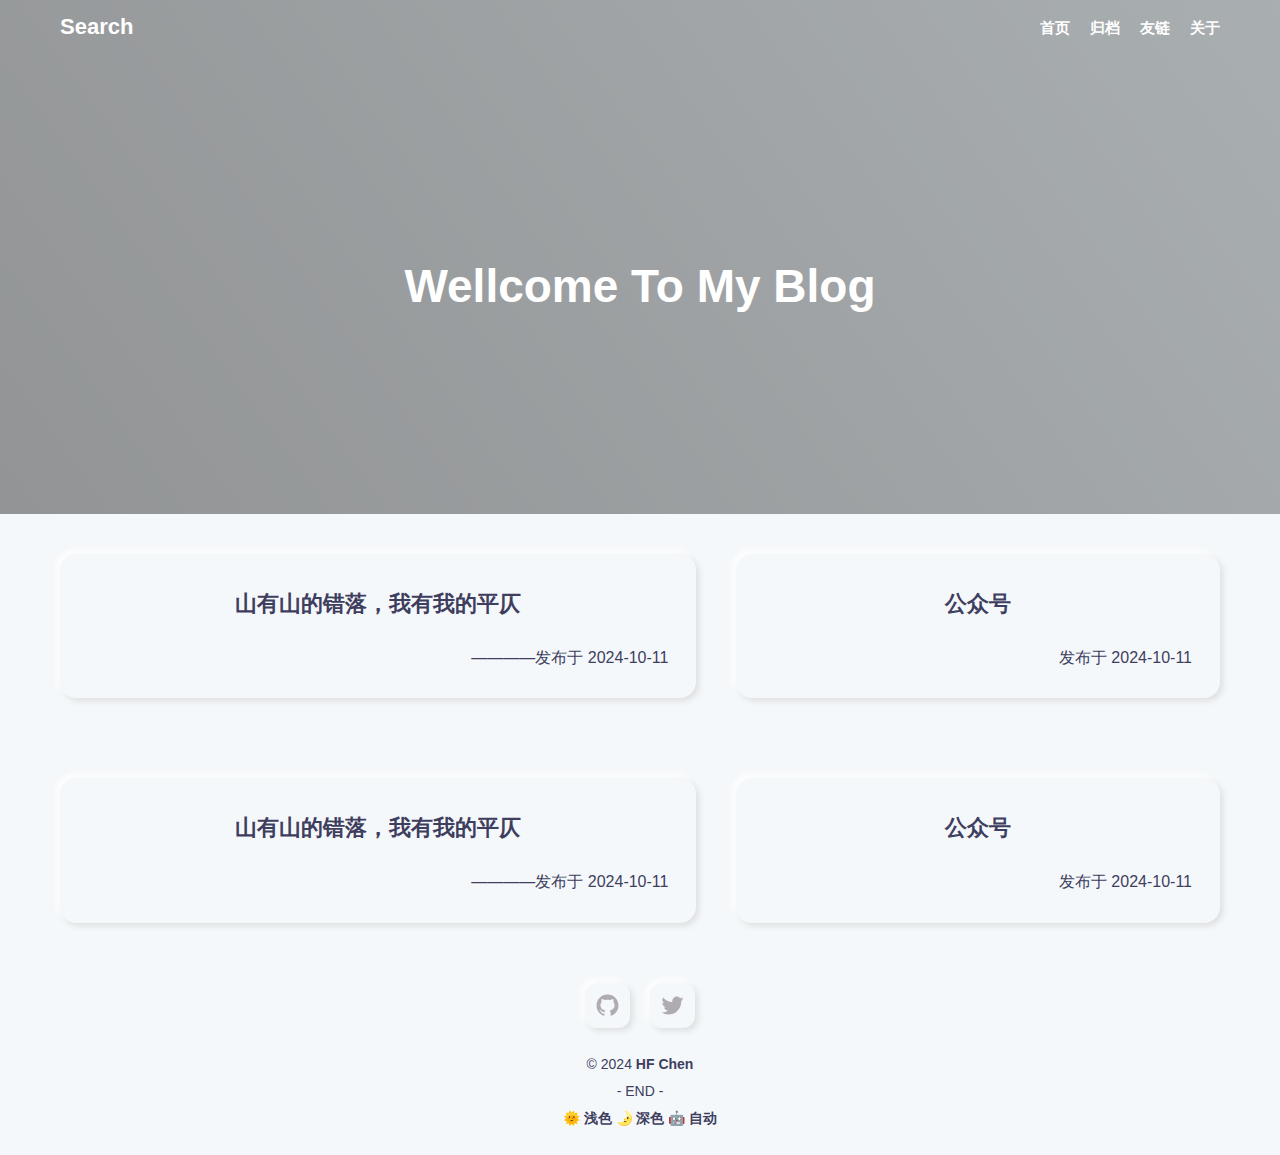
==== commit ad2dd293: "Update index.html" ====
--- a/index.html
+++ b/index.html
@@ -80,18 +80,52 @@
                 <h2 class="card-text--title">山有山的错落，我有我的平仄</h2>
               </a>
             <div class="card-text--row" style="text-align: right;">
+              <span>————发布于</span>
+              <time  class="article-date" datetime="2024-10-11T14:38:15.894Z" itemprop="datePublished">2024-10-11</time>
+            </div>
+          </div>
+        </article>
+      </div>
+
+     <div class="article-item layout-padding">
+        <article class="card-container article-card content-padding--large soft-size--large soft-style--box">
+          <div class="card-text" style="text-align: center;">
+              <a href="/2024/10/11/hello-world/" itemprop="url">
+                <h2 class="card-text--title">公众号</h2>
+              </a>
+            <div class="card-text--row" style="text-align: right;">
               <span>发布于</span>
               <time  class="article-date" datetime="2024-10-11T14:38:15.894Z" itemprop="datePublished">2024-10-11</time>
             </div>
           </div>
         </article>
       </div>
+  </div>
+</div>
+
+
+
+<div class="body-container">
+  <div class="content-container layout-block article-list">
+      <div class="article-item layout-padding">
+        <article class="card-container article-card content-padding--large soft-size--large soft-style--box">
+          <div class="card-text" style="text-align: center;">
+              <a href="/2024/10/11/hello-world/" itemprop="url">
+                <h2 class="card-text--title">山有山的错落，我有我的平仄</h2>
+              </a>
+            <div class="card-text--row" style="text-align: right;">
+              <span>————发布于</span>
+              <time  class="article-date" datetime="2024-10-11T14:38:15.894Z" itemprop="datePublished">2024-10-11</time>
+            </div>
+          </div>
+        </article>
+      </div>
 
      <div class="article-item layout-padding">
         <article class="card-container article-card content-padding--large soft-size--large soft-style--box">
           <div class="card-text" style="text-align: center;">
               <a href="/2024/10/11/hello-world/" itemprop="url">
-                <h2 class="card-text--title">山有山的错落，我有我的平仄</h2>
+                <h2 class="card-text--title">公众号</h2>
               </a>
             <div class="card-text--row" style="text-align: right;">
               <span>发布于</span>
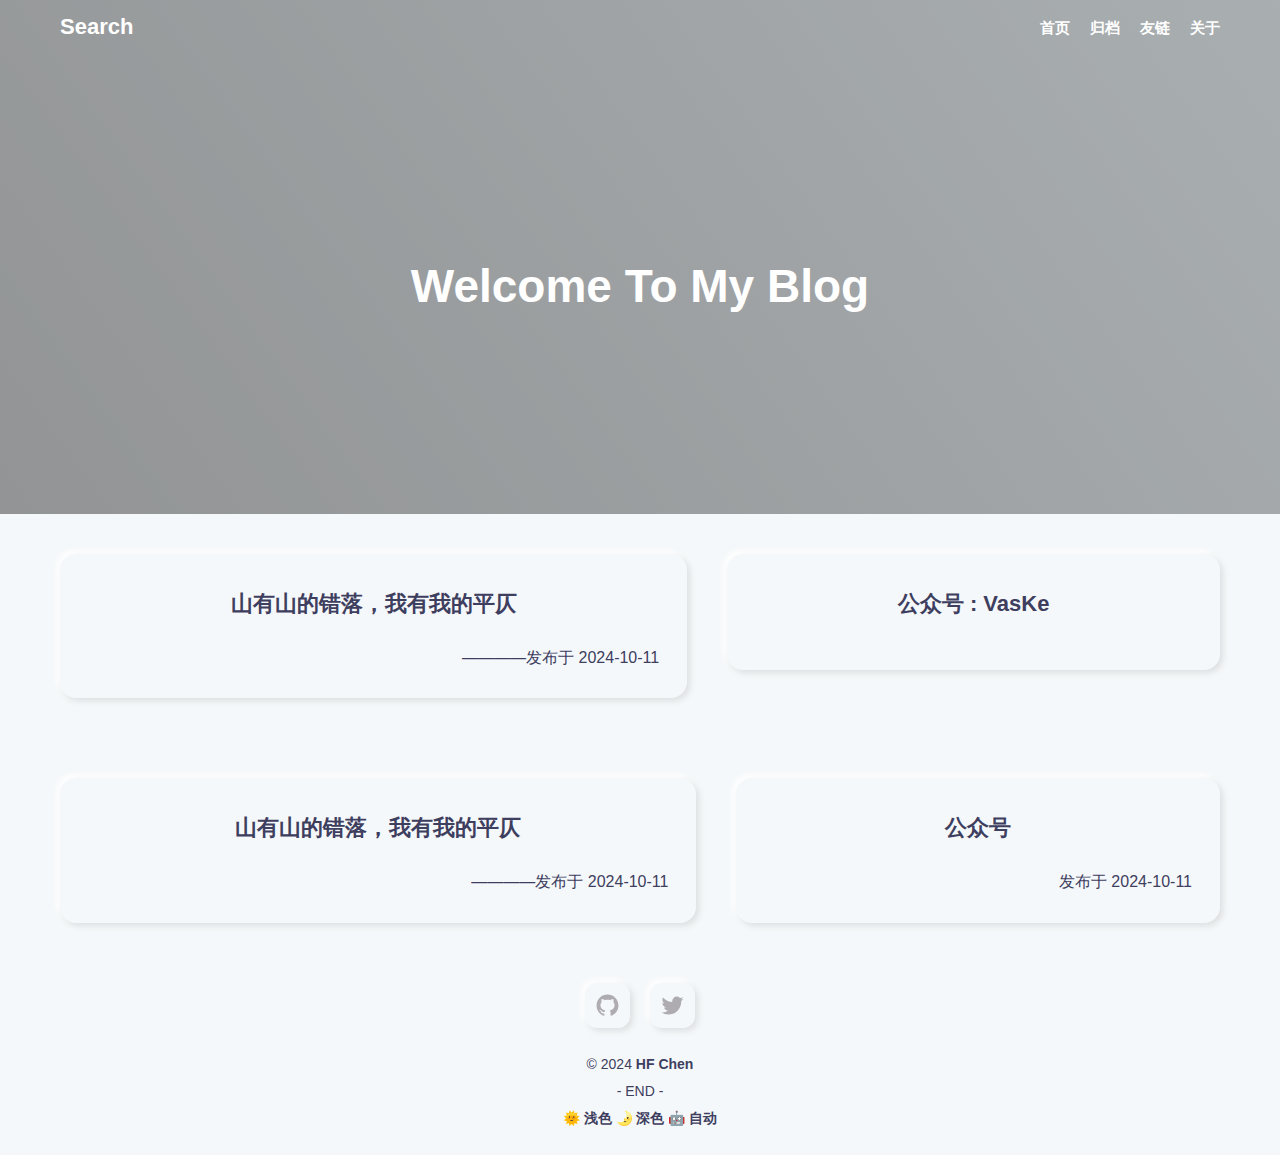
==== commit dc20db75: "Update index.html" ====
--- a/index.html
+++ b/index.html
@@ -59,7 +59,7 @@
   
     <div class="header-content">
       <div class="post-text layout-block layout-padding">
-        <h1 class="title-wrap">Wellcome To My Blog</h1>
+        <h1 class="title-wrap">Welcome To My Blog</h1>
         
       </div>
     </div>
@@ -76,7 +76,7 @@
       <div class="article-item layout-padding">
         <article class="card-container article-card content-padding--large soft-size--large soft-style--box">
           <div class="card-text" style="text-align: center;">
-              <a href="/2024/10/11/hello-world/" itemprop="url">
+              <a href="https://mp.weixin.qq.com/s/GTbfMcFiIi0-jB59A-Xqtw" itemprop="url">
                 <h2 class="card-text--title">山有山的错落，我有我的平仄</h2>
               </a>
             <div class="card-text--row" style="text-align: right;">
@@ -91,11 +91,10 @@
         <article class="card-container article-card content-padding--large soft-size--large soft-style--box">
           <div class="card-text" style="text-align: center;">
               <a href="/2024/10/11/hello-world/" itemprop="url">
-                <h2 class="card-text--title">公众号</h2>
-              </a>
-            <div class="card-text--row" style="text-align: right;">
-              <span>发布于</span>
-              <time  class="article-date" datetime="2024-10-11T14:38:15.894Z" itemprop="datePublished">2024-10-11</time>
+                <h2 class="card-text--title">公众号 : VasKe</h2>
+              </a>
+            <div class="card-text--row" style="text-align: right;">
+              
             </div>
           </div>
         </article>
@@ -110,7 +109,7 @@
       <div class="article-item layout-padding">
         <article class="card-container article-card content-padding--large soft-size--large soft-style--box">
           <div class="card-text" style="text-align: center;">
-              <a href="/2024/10/11/hello-world/" itemprop="url">
+              <a href="#" itemprop="url">
                 <h2 class="card-text--title">山有山的错落，我有我的平仄</h2>
               </a>
             <div class="card-text--row" style="text-align: right;">
@@ -124,7 +123,7 @@
      <div class="article-item layout-padding">
         <article class="card-container article-card content-padding--large soft-size--large soft-style--box">
           <div class="card-text" style="text-align: center;">
-              <a href="/2024/10/11/hello-world/" itemprop="url">
+              <a href="#" itemprop="url">
                 <h2 class="card-text--title">公众号</h2>
               </a>
             <div class="card-text--row" style="text-align: right;">
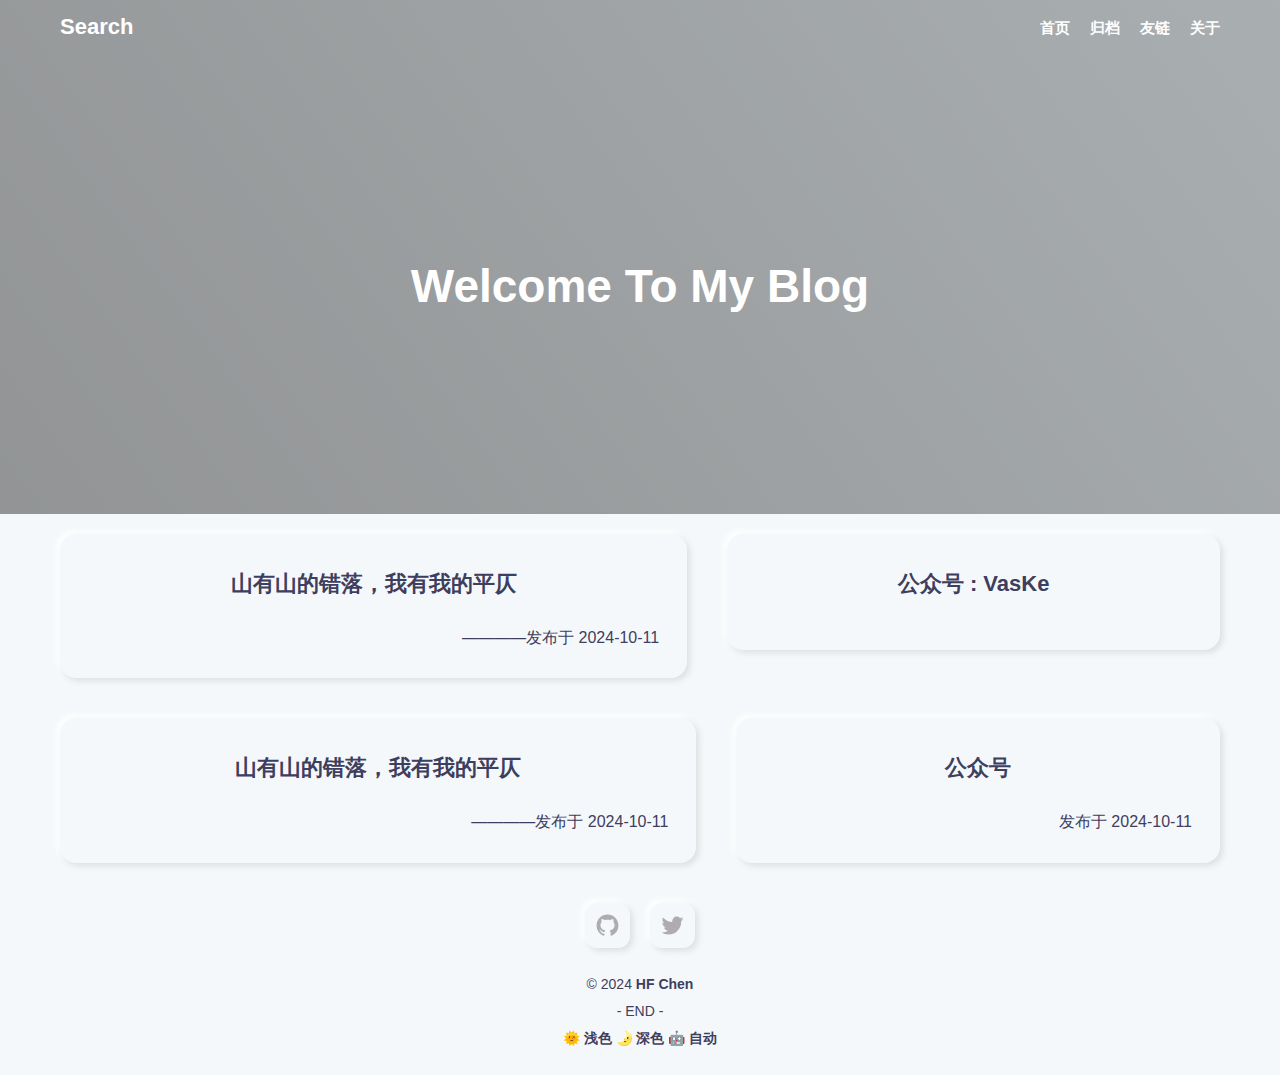
==== commit 3aecbf6c: "Update index.html" ====
--- a/index.html
+++ b/index.html
@@ -94,7 +94,7 @@
                 <h2 class="card-text--title">公众号 : VasKe</h2>
               </a>
             <div class="card-text--row" style="text-align: right;">
-              
+                <ul class="wrap-list light"></ul>
             </div>
           </div>
         </article>
--- a/css/style.css
+++ b/css/style.css
@@ -309,7 +309,6 @@
 }
 .body-container {
   position: relative;
-  padding: var(--layout-padding) 0;
 }
 .back-to-top-fixed {
   position: fixed;
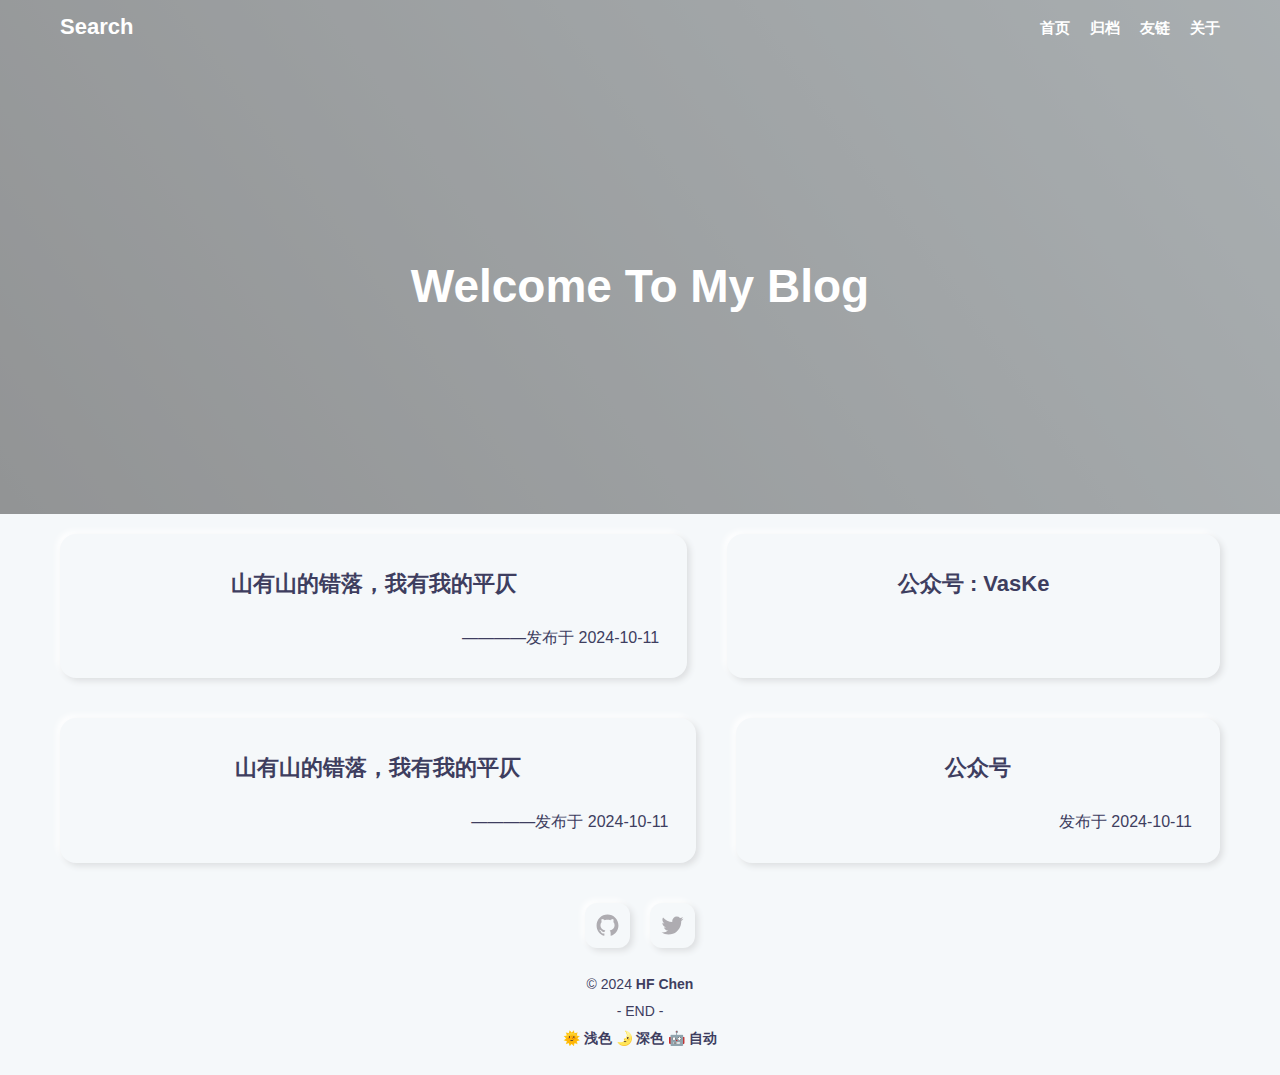
==== commit 71aebf6a: "Update index.html" ====
--- a/index.html
+++ b/index.html
@@ -94,7 +94,7 @@
                 <h2 class="card-text--title">公众号 : VasKe</h2>
               </a>
             <div class="card-text--row" style="text-align: right;">
-                <ul class="wrap-list light"></ul>
+                <p>&nbsp;</p>
             </div>
           </div>
         </article>
